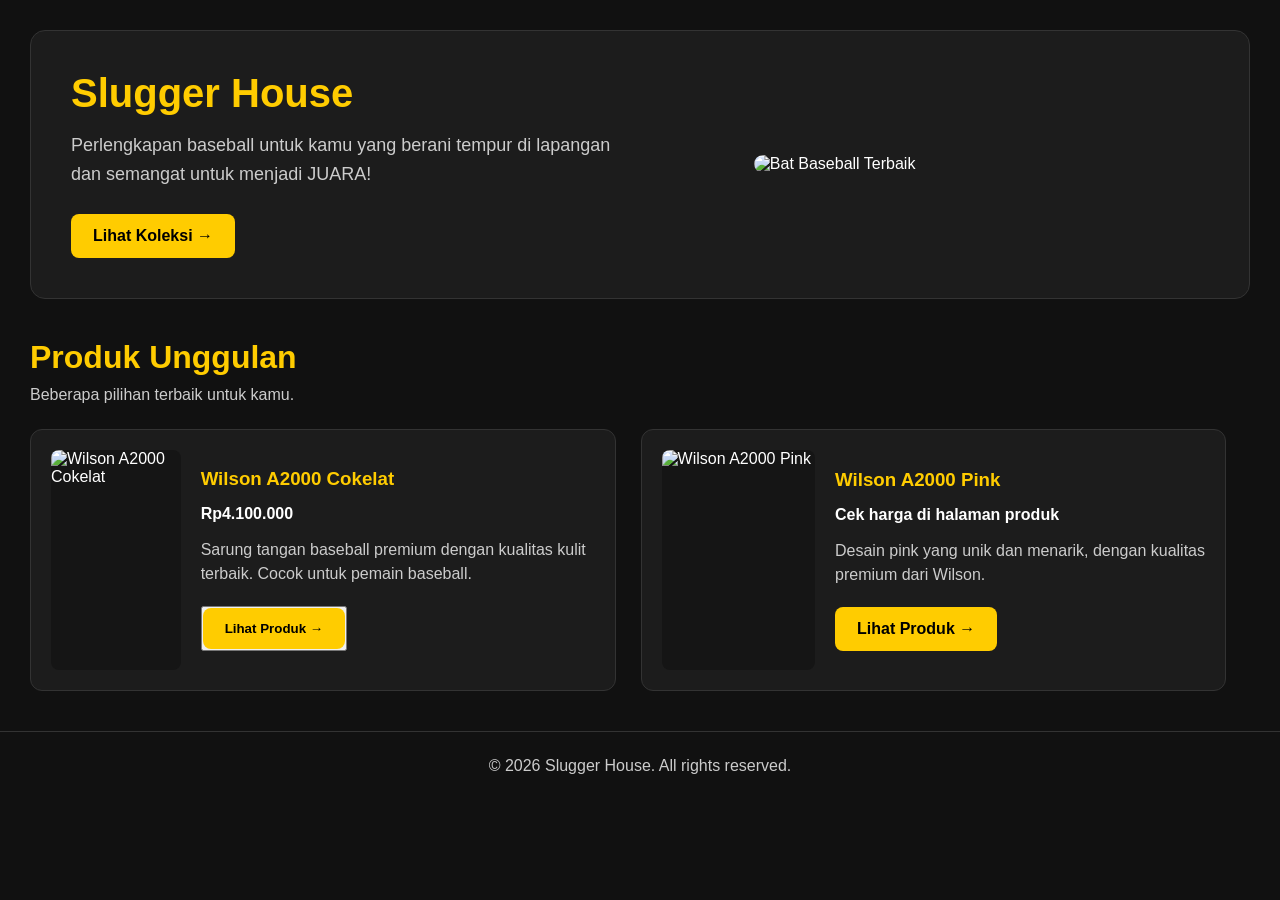
==== home.html @ 65838010 "Add files via upload" ====
<!DOCTYPE html>
<html>
<head>
    <title>Home - Slugger House</title>

    <style>
        * {
            margin: 0;
            padding: 0;
            box-sizing: border-box;
        }

        body {
            font-family: Arial, sans-serif;
            background: #111111;
            color: white;
        }

        /* BAGIAN UTAMA */
        .banner {
            display: flex;
            align-items: center;
            justify-content: space-between;
            background: #1c1c1c;
            margin: 30px;
            padding: 40px;
            border-radius: 15px;
            border: 1px solid #333;
        }

        .teks {
            width: 50%;
        }

        .teks h1 {
            color: #ffcc00;
            font-size: 40px;
            margin-bottom: 15px;
        }

        .teks p {
            color: #cccccc;
            font-size: 18px;
            line-height: 1.6;
            margin-bottom: 25px;
        }

        .tombol {
            display: inline-block;
            background: #ffcc00;
            color: black;
            padding: 13px 22px;
            border-radius: 8px;
            text-decoration: none;
            font-weight: bold;
        }

        .tombol:hover {
            background: #e6b800;
        }

        .gambar-utama {
            width: 40%;
            border-radius: 10px;
        }

        /* PRODUK UNGGULAN */
        .unggulan {
            padding: 10px 30px 40px;
        }

        .unggulan h2 {
            color: #ffcc00;
            font-size: 32px;
            margin-bottom: 10px;
        }

        .unggulan > p {
            color: #cccccc;
            margin-bottom: 25px;
        }

        .daftar-produk {
            display: flex;
            gap: 25px;
            flex-wrap: wrap;
        }

        .produk {
            display: flex;
            align-items: center;
            gap: 20px;
            background: #1c1c1c;
            border: 1px solid #333;
            border-radius: 12px;
            padding: 20px;
            width: 48%;
        }

        .produk img {
            width: 40%;
            height: 220px;
            object-fit: contain;
            background: #151515;
            border-radius: 8px;
        }

        .deskripsi h3 {
            color: #ffcc00;
            margin-bottom: 15px;
        }

        .harga {
            font-weight: bold;
            margin-bottom: 15px;
        }

        .deskripsi p {
            color: #cccccc;
            line-height: 1.5;
            margin-bottom: 20px;
        }

        /* FOOTER */
        footer {
            text-align: center;
            padding: 25px;
            border-top: 1px solid #333;
            color: #cccccc;
        }

        /* TAMPILAN HP */
        @media (max-width: 700px) {
            .banner {
                flex-direction: column;
                margin: 15px;
                padding: 25px;
            }

            .teks {
                width: 100%;
            }

            .teks h1 {
                font-size: 32px;
            }

            .gambar-utama {
                width: 100%;
                margin-top: 25px;
            }

            .unggulan {
                padding: 15px;
            }

            .produk {
                width: 100%;
                flex-direction: column;
                align-items: flex-start;
            }

            .produk img {
                width: 100%;
            }
        }
    </style>
</head>

<body>

    <!-- BAGIAN UTAMA -->
    <div class="banner">

        <div class="teks">
            <h1>Slugger House</h1>

            <p>
                Perlengkapan baseball untuk kamu yang berani tempur 
                di lapangan dan semangat untuk menjadi JUARA!
            </p>

            <a href="product.html" class="tombol">
                Lihat Koleksi →
            </a>
        </div>

        <img src="gambarB/crbnpro.jpg"
             alt="Bat Baseball Terbaik"
             class="gambar-utama">

    </div>

    <!-- PRODUK UNGGULAN -->
    <div class="unggulan">

        <h2>Produk Unggulan</h2>

        <p>Beberapa pilihan terbaik untuk kamu.</p>

        <div class="daftar-produk">

            <!-- PRODUK COKELAT -->
            <div class="produk">

                <img src="gambarB/a2000cream.jpg"
                     alt="Wilson A2000 Cokelat">

                <div class="deskripsi">
                    <h3>Wilson A2000 Cokelat</h3>

                    <div class="harga">
                        Rp4.100.000
                    </div>

                    <p>
                        Sarung tangan baseball premium
                        dengan kualitas kulit terbaik.
                        Cocok untuk pemain baseball.
                    </p>

                    <button><a href="product.html" class="tombol">
                        Lihat Produk →
                    </a>
                </div>

            </div>

            <!-- PRODUK PINK -->
            <div class="produk">

                <img src="gambarB/a2000pink.jpg"
                     alt="Wilson A2000 Pink">

                <div class="deskripsi">
                    <h3>Wilson A2000 Pink</h3>

                    <div class="harga">
                        Cek harga di halaman produk
                    </div>

                    <p>
                        Desain pink yang unik dan menarik,
                        dengan kualitas premium dari Wilson.
                    </p>

                    <a href="product.html" class="tombol">
                        Lihat Produk →
                    </a>
                </div>

            </div>

        </div>
    </div>

    <!-- FOOTER -->
    <footer>
        <p>&copy; 2026 Slugger House. All rights reserved.</p>
    </footer>

</body>
</html>
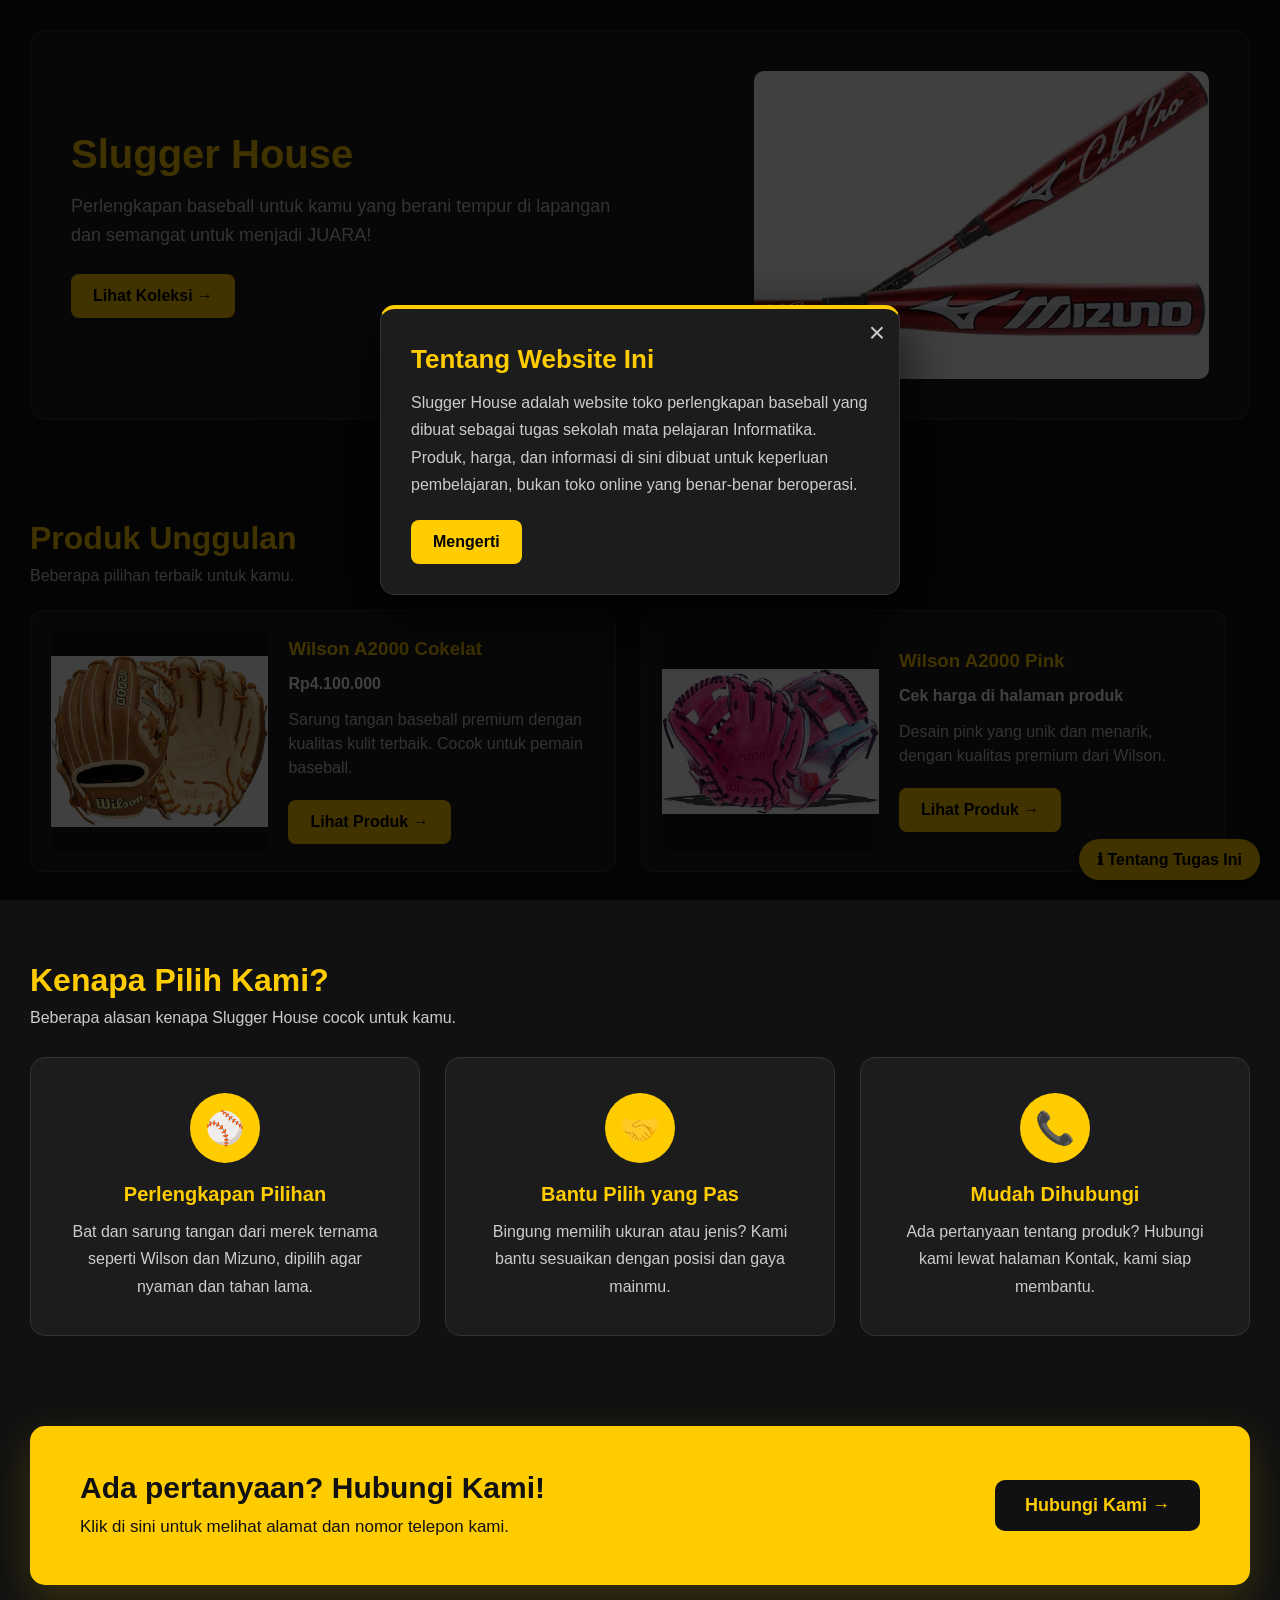
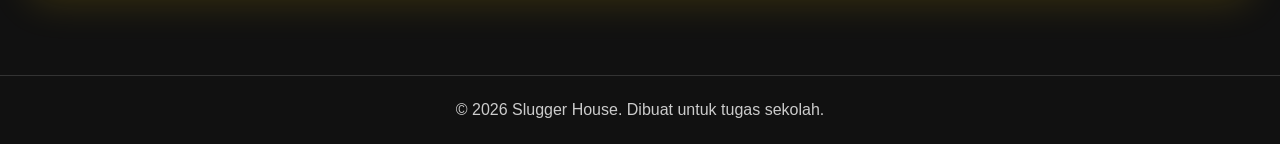
==== commit 2d54f48d: "Add files via upload" ====
--- a/home.html
+++ b/home.html
@@ -1,264 +1,591 @@
-
-<!DOCTYPE html>
-<html>
-<head>
-    <title>Home - Slugger House</title>
-
-    <style>
-        * {
-            margin: 0;
-            padding: 0;
-            box-sizing: border-box;
-        }
-
-        body {
-            font-family: Arial, sans-serif;
-            background: #111111;
-            color: white;
-        }
-
-        /* BAGIAN UTAMA */
-        .banner {
-            display: flex;
-            align-items: center;
-            justify-content: space-between;
-            background: #1c1c1c;
-            margin: 30px;
-            padding: 40px;
-            border-radius: 15px;
-            border: 1px solid #333;
-        }
-
-        .teks {
-            width: 50%;
-        }
-
-        .teks h1 {
-            color: #ffcc00;
-            font-size: 40px;
-            margin-bottom: 15px;
-        }
-
-        .teks p {
-            color: #cccccc;
-            font-size: 18px;
-            line-height: 1.6;
-            margin-bottom: 25px;
-        }
-
-        .tombol {
-            display: inline-block;
-            background: #ffcc00;
-            color: black;
-            padding: 13px 22px;
-            border-radius: 8px;
-            text-decoration: none;
-            font-weight: bold;
-        }
-
-        .tombol:hover {
-            background: #e6b800;
-        }
-
-        .gambar-utama {
-            width: 40%;
-            border-radius: 10px;
-        }
-
-        /* PRODUK UNGGULAN */
-        .unggulan {
-            padding: 10px 30px 40px;
-        }
-
-        .unggulan h2 {
-            color: #ffcc00;
-            font-size: 32px;
-            margin-bottom: 10px;
-        }
-
-        .unggulan > p {
-            color: #cccccc;
-            margin-bottom: 25px;
-        }
-
-        .daftar-produk {
-            display: flex;
-            gap: 25px;
-            flex-wrap: wrap;
-        }
-
-        .produk {
-            display: flex;
-            align-items: center;
-            gap: 20px;
-            background: #1c1c1c;
-            border: 1px solid #333;
-            border-radius: 12px;
-            padding: 20px;
-            width: 48%;
-        }
-
-        .produk img {
-            width: 40%;
-            height: 220px;
-            object-fit: contain;
-            background: #151515;
-            border-radius: 8px;
-        }
-
-        .deskripsi h3 {
-            color: #ffcc00;
-            margin-bottom: 15px;
-        }
-
-        .harga {
-            font-weight: bold;
-            margin-bottom: 15px;
-        }
-
-        .deskripsi p {
-            color: #cccccc;
-            line-height: 1.5;
-            margin-bottom: 20px;
-        }
-
-        /* FOOTER */
-        footer {
-            text-align: center;
-            padding: 25px;
-            border-top: 1px solid #333;
-            color: #cccccc;
-        }
-
-        /* TAMPILAN HP */
-        @media (max-width: 700px) {
-            .banner {
-                flex-direction: column;
-                margin: 15px;
-                padding: 25px;
-            }
-
-            .teks {
-                width: 100%;
-            }
-
-            .teks h1 {
-                font-size: 32px;
-            }
-
-            .gambar-utama {
-                width: 100%;
-                margin-top: 25px;
-            }
-
-            .unggulan {
-                padding: 15px;
-            }
-
-            .produk {
-                width: 100%;
-                flex-direction: column;
-                align-items: flex-start;
-            }
-
-            .produk img {
-                width: 100%;
-            }
-        }
-    </style>
-</head>
-
-<body>
-
-    <!-- BAGIAN UTAMA -->
-    <div class="banner">
-
-        <div class="teks">
-            <h1>Slugger House</h1>
-
-            <p>
-                Perlengkapan baseball untuk kamu yang berani tempur 
-                di lapangan dan semangat untuk menjadi JUARA!
-            </p>
-
-            <a href="product.html" class="tombol">
-                Lihat Koleksi →
-            </a>
-        </div>
-
-        <img src="gambarB/crbnpro.jpg"
-             alt="Bat Baseball Terbaik"
-             class="gambar-utama">
-
-    </div>
-
-    <!-- PRODUK UNGGULAN -->
-    <div class="unggulan">
-
-        <h2>Produk Unggulan</h2>
-
-        <p>Beberapa pilihan terbaik untuk kamu.</p>
-
-        <div class="daftar-produk">
-
-            <!-- PRODUK COKELAT -->
-            <div class="produk">
-
-                <img src="gambarB/a2000cream.jpg"
-                     alt="Wilson A2000 Cokelat">
-
-                <div class="deskripsi">
-                    <h3>Wilson A2000 Cokelat</h3>
-
-                    <div class="harga">
-                        Rp4.100.000
-                    </div>
-
-                    <p>
-                        Sarung tangan baseball premium
-                        dengan kualitas kulit terbaik.
-                        Cocok untuk pemain baseball.
-                    </p>
-
-                    <button><a href="product.html" class="tombol">
-                        Lihat Produk →
-                    </a>
-                </div>
-
-            </div>
-
-            <!-- PRODUK PINK -->
-            <div class="produk">
-
-                <img src="gambarB/a2000pink.jpg"
-                     alt="Wilson A2000 Pink">
-
-                <div class="deskripsi">
-                    <h3>Wilson A2000 Pink</h3>
-
-                    <div class="harga">
-                        Cek harga di halaman produk
-                    </div>
-
-                    <p>
-                        Desain pink yang unik dan menarik,
-                        dengan kualitas premium dari Wilson.
-                    </p>
-
-                    <a href="product.html" class="tombol">
-                        Lihat Produk →
-                    </a>
-                </div>
-
-            </div>
-
-        </div>
-    </div>
-
-    <!-- FOOTER -->
-    <footer>
-        <p>&copy; 2026 Slugger House. All rights reserved.</p>
-    </footer>
-
-</body>
-</html>
+<!DOCTYPE html>
+<html>
+<head>
+
+    <link rel="stylesheet" href="isi-halaman.css">
+
+    <title>Home - Slugger House</title>
+
+    <style>
+        * {
+            margin: 0;
+            padding: 0;
+            box-sizing: border-box;
+        }
+
+        body {
+            font-family: Arial, sans-serif;
+            background: #111111;
+            color: white;
+        }
+
+        /* BAGIAN UTAMA */
+        .banner {
+            display: flex;
+            align-items: center;
+            justify-content: space-between;
+            background: #1c1c1c;
+            margin: 30px 30px 90px;
+            padding: 40px;
+            border-radius: 15px;
+            border: 1px solid #333;
+        }
+
+        .teks {
+            width: 50%;
+        }
+
+        .teks h1 {
+            color: #ffcc00;
+            font-size: 40px;
+            margin-bottom: 15px;
+        }
+
+        .teks p {
+            color: #cccccc;
+            font-size: 18px;
+            line-height: 1.6;
+            margin-bottom: 25px;
+        }
+
+        .tombol {
+            display: inline-block;
+            background: #ffcc00;
+            color: black;
+            padding: 13px 22px;
+            border-radius: 8px;
+            text-decoration: none;
+            font-weight: bold;
+        }
+
+        .tombol:hover {
+            background: #e6b800;
+        }
+
+        .gambar-utama {
+            width: 40%;
+            border-radius: 10px;
+        }
+
+        /* PRODUK UNGGULAN */
+        .unggulan {
+            padding: 10px 30px 90px;
+        }
+
+        .unggulan h2 {
+            color: #ffcc00;
+            font-size: 32px;
+            margin-bottom: 10px;
+        }
+
+        .unggulan > p {
+            color: #cccccc;
+            margin-bottom: 25px;
+        }
+
+        .daftar-produk {
+            display: flex;
+            gap: 25px;
+            flex-wrap: wrap;
+        }
+
+        .produk {
+            display: flex;
+            align-items: center;
+            gap: 20px;
+            background: #1c1c1c;
+            border: 1px solid #333;
+            border-radius: 12px;
+            padding: 20px;
+            width: 48%;
+        }
+
+        .produk img {
+            width: 40%;
+            height: 220px;
+            object-fit: contain;
+            background: #151515;
+            border-radius: 8px;
+        }
+
+        .deskripsi h3 {
+            color: #ffcc00;
+            margin-bottom: 15px;
+        }
+
+        .harga {
+            font-weight: bold;
+            margin-bottom: 15px;
+        }
+
+        .deskripsi p {
+            color: #cccccc;
+            line-height: 1.5;
+            margin-bottom: 20px;
+        }
+
+        /* KENAPA PILIH KAMI */
+        .keunggulan {
+            padding: 0 30px 90px;
+        }
+
+        .keunggulan h2 {
+            color: #ffcc00;
+            font-size: 32px;
+            margin-bottom: 10px;
+        }
+
+        .keunggulan > p {
+            color: #cccccc;
+            margin-bottom: 30px;
+        }
+
+        .daftar-keunggulan {
+            display: grid;
+            grid-template-columns: repeat(3, 1fr);
+            gap: 25px;
+        }
+
+        .kartu-unggul {
+            background: #1c1c1c;
+            border: 1px solid #333;
+            border-radius: 15px;
+            padding: 35px 28px;
+            text-align: center;
+            transition: transform .25s, border-color .25s;
+        }
+
+        .kartu-unggul:hover {
+            transform: translateY(-6px);
+            border-color: #ffcc00;
+        }
+
+        .ikon-unggul {
+            width: 70px;
+            height: 70px;
+            margin: 0 auto 20px;
+            border-radius: 50%;
+            background: #ffcc00;
+            display: flex;
+            align-items: center;
+            justify-content: center;
+            font-size: 32px;
+        }
+
+        .kartu-unggul h3 {
+            color: #ffcc00;
+            font-size: 20px;
+            margin-bottom: 12px;
+        }
+
+        .kartu-unggul p {
+            color: #cccccc;
+            line-height: 1.7;
+        }
+
+        /* HUBUNGI KAMI (muncul saat di-scroll, bisa diklik) */
+        .hubungi {
+            display: flex;
+            align-items: center;
+            justify-content: space-between;
+            gap: 30px;
+            background: #ffcc00;
+            color: #111111;
+            text-decoration: none;
+            border-radius: 15px;
+            margin: 0 30px 90px;
+            padding: 45px 50px;
+            box-shadow: 0 15px 40px rgba(255, 204, 0, .18);
+            transition: box-shadow .3s;
+        }
+
+        .hubungi:hover {
+            box-shadow: 0 20px 50px rgba(255, 204, 0, .35);
+        }
+
+        /* animasi muncul saat di-scroll (CSS murni; browser lama tetap menampilkan kotaknya) */
+        @supports (animation-timeline: view()) {
+            .hubungi {
+                animation: munculHubungi linear both;
+                animation-timeline: view();
+                animation-range: entry 0% entry 60%;
+            }
+        }
+
+        @keyframes munculHubungi {
+            from { opacity: 0; transform: translateY(50px) scale(.95); }
+            to   { opacity: 1; transform: none; }
+        }
+
+        .hubungi h2 {
+            font-size: 30px;
+            margin-bottom: 8px;
+        }
+
+        .hubungi p {
+            font-size: 17px;
+            line-height: 1.6;
+        }
+
+        .tombol-hubungi {
+            flex: none;
+            background: #111111;
+            color: #ffcc00;
+            font-weight: bold;
+            font-size: 18px;
+            padding: 15px 30px;
+            border-radius: 10px;
+            white-space: nowrap;
+        }
+
+        .hubungi:focus-visible {
+            outline: 3px solid #ffffff;
+            outline-offset: 3px;
+        }
+
+        /* POP UP DESKRIPSI */
+        .popup-latar {
+            position: fixed;
+            inset: 0;
+            background: rgba(0, 0, 0, .75);
+            display: none;
+            align-items: center;
+            justify-content: center;
+            padding: 20px;
+            z-index: 1000;
+        }
+
+        #popup-cek:checked ~ .popup-latar {
+            display: flex;
+        }
+
+        .popup {
+            position: relative;
+            background: #1c1c1c;
+            border: 1px solid #333;
+            border-top: 4px solid #ffcc00;
+            border-radius: 15px;
+            max-width: 520px;
+            width: 100%;
+            padding: 35px 30px 30px;
+            box-shadow: 0 20px 60px rgba(0, 0, 0, .8);
+            animation: munculPopup .3s ease;
+        }
+
+        @keyframes munculPopup {
+            from { opacity: 0; transform: translateY(20px) scale(.96); }
+            to   { opacity: 1; transform: none; }
+        }
+
+        .popup h2 {
+            color: #ffcc00;
+            font-size: 26px;
+            margin-bottom: 14px;
+        }
+
+        .popup p {
+            color: #cccccc;
+            line-height: 1.7;
+            margin-bottom: 22px;
+        }
+
+        .popup-tutup {
+            position: absolute;
+            top: 10px;
+            right: 14px;
+            background: none;
+            border: 0;
+            color: #cccccc;
+            font-size: 28px;
+            cursor: pointer;
+            line-height: 1;
+        }
+
+        .popup-tutup:hover {
+            color: #ffcc00;
+        }
+
+        .popup .tombol {
+            border: 0;
+            cursor: pointer;
+            font-size: 16px;
+        }
+
+        .tombol-info {
+            position: fixed;
+            right: 20px;
+            bottom: 20px;
+            background: #ffcc00;
+            color: black;
+            border: 0;
+            border-radius: 999px;
+            padding: 11px 18px;
+            font-weight: bold;
+            cursor: pointer;
+            box-shadow: 0 6px 18px rgba(0, 0, 0, .6);
+            z-index: 900;
+        }
+
+        .tombol-info:hover {
+            background: #e6b800;
+        }
+
+        /* kotak centang tersembunyi yang mengatur buka/tutup pop up */
+        .popup-cek {
+            display: none;
+        }
+
+        /* area gelap di luar kotak: klik untuk menutup */
+        .popup-lapisan {
+            position: absolute;
+            inset: 0;
+            cursor: pointer;
+        }
+
+        .popup {
+            z-index: 1;
+        }
+
+        /* FOOTER */
+        footer {
+            text-align: center;
+            padding: 25px;
+            border-top: 1px solid #333;
+            color: #cccccc;
+        }
+
+        /* TAMPILAN HP */
+        @media (max-width: 700px) {
+            .banner {
+                flex-direction: column;
+                margin: 15px 15px 60px;
+                padding: 25px;
+            }
+
+            .teks {
+                width: 100%;
+            }
+
+            .teks h1 {
+                font-size: 32px;
+            }
+
+            .gambar-utama {
+                width: 100%;
+                margin-top: 25px;
+            }
+
+            .unggulan {
+                padding: 15px 15px 60px;
+            }
+
+            .produk {
+                width: 100%;
+                flex-direction: column;
+                align-items: flex-start;
+            }
+
+            .produk img {
+                width: 100%;
+            }
+
+            .hubungi {
+                flex-direction: column;
+                align-items: flex-start;
+                margin: 0 15px 60px;
+                padding: 30px 25px;
+                gap: 20px;
+            }
+
+            .hubungi h2 {
+                font-size: 24px;
+            }
+
+            .tombol-hubungi {
+                width: 100%;
+                text-align: center;
+            }
+
+            .keunggulan {
+                padding: 0 15px 60px;
+            }
+
+            .keunggulan h2 {
+                font-size: 26px;
+            }
+
+            .daftar-keunggulan {
+                grid-template-columns: 1fr;
+                gap: 18px;
+            }
+        }
+    </style>
+</head>
+
+<body>
+
+    <!-- pengatur pop up: tercentang = pop up tampil -->
+    <input type="checkbox" id="popup-cek" class="popup-cek" checked>
+
+
+    <!-- BAGIAN UTAMA -->
+    <div class="banner">
+
+        <div class="teks">
+            <h1>Slugger House</h1>
+
+            <p>
+                Perlengkapan baseball untuk kamu yang berani tempur
+                di lapangan dan semangat untuk menjadi JUARA!
+            </p>
+
+            <a href="product.html" class="tombol">
+                Lihat Koleksi →
+            </a>
+        </div>
+
+        <img src="gambarB/crbnpro.jpg"
+             alt="Bat Baseball Terbaik"
+             class="gambar-utama">
+
+    </div>
+
+    <!-- PRODUK UNGGULAN -->
+    <div class="unggulan">
+
+        <h2>Produk Unggulan</h2>
+
+        <p>Beberapa pilihan terbaik untuk kamu.</p>
+
+        <div class="daftar-produk">
+
+            <!-- PRODUK COKELAT -->
+            <div class="produk">
+
+                <img src="gambarB/a2000cream.jpg"
+                     alt="Wilson A2000 Cokelat">
+
+                <div class="deskripsi">
+                    <h3>Wilson A2000 Cokelat</h3>
+
+                    <div class="harga">
+                        Rp4.100.000
+                    </div>
+
+                    <p>
+                        Sarung tangan baseball premium
+                        dengan kualitas kulit terbaik.
+                        Cocok untuk pemain baseball.
+                    </p>
+
+                    <a href="product.html" class="tombol">
+                        Lihat Produk →
+                    </a>
+                </div>
+
+            </div>
+
+            <!-- PRODUK PINK -->
+            <div class="produk">
+
+                <img src="gambarB/a2000pink.jpg"
+                     alt="Wilson A2000 Pink">
+
+                <div class="deskripsi">
+                    <h3>Wilson A2000 Pink</h3>
+
+                    <div class="harga">
+                        Cek harga di halaman produk
+                    </div>
+
+                    <p>
+                        Desain pink yang unik dan menarik,
+                        dengan kualitas premium dari Wilson.
+                    </p>
+
+                    <a href="product.html" class="tombol">
+                        Lihat Produk →
+                    </a>
+                </div>
+
+            </div>
+
+        </div>
+    </div>
+
+    <!-- KENAPA PILIH KAMI -->
+    <div class="keunggulan">
+
+        <h2>Kenapa Pilih Kami?</h2>
+        <p>Beberapa alasan kenapa Slugger House cocok untuk kamu.</p>
+
+        <div class="daftar-keunggulan">
+
+            <div class="kartu-unggul">
+                <div class="ikon-unggul">⚾</div>
+                <h3>Perlengkapan Pilihan</h3>
+                <p>
+                    Bat dan sarung tangan dari merek ternama seperti
+                    Wilson dan Mizuno, dipilih agar nyaman dan tahan lama.
+                </p>
+            </div>
+
+            <div class="kartu-unggul">
+                <div class="ikon-unggul">🤝</div>
+                <h3>Bantu Pilih yang Pas</h3>
+                <p>
+                    Bingung memilih ukuran atau jenis? Kami bantu
+                    sesuaikan dengan posisi dan gaya mainmu.
+                </p>
+            </div>
+
+            <div class="kartu-unggul">
+                <div class="ikon-unggul">📞</div>
+                <h3>Mudah Dihubungi</h3>
+                <p>
+                    Ada pertanyaan tentang produk? Hubungi kami
+                    lewat halaman Kontak, kami siap membantu.
+                </p>
+            </div>
+
+        </div>
+
+    </div>
+
+    <!-- HUBUNGI KAMI (klik untuk ke halaman Kontak) -->
+    <a href="kontak.html" class="hubungi" id="hubungi">
+        <div>
+            <h2>Ada pertanyaan? Hubungi Kami!</h2>
+            <p>Klik di sini untuk melihat alamat dan nomor telepon kami.</p>
+        </div>
+        <span class="tombol-hubungi">Hubungi Kami →</span>
+    </a>
+
+    <!-- FOOTER -->
+    <footer>
+        <p>&copy; 2026 Slugger House. Dibuat untuk tugas sekolah.</p>
+    </footer>
+
+    <!-- POP UP DESKRIPSI (tanpa JavaScript) -->
+    <div class="popup-latar">
+        <label for="popup-cek" class="popup-lapisan" aria-label="Tutup"></label>
+
+        <div class="popup" role="dialog" aria-labelledby="popup-judul">
+            <label for="popup-cek" class="popup-tutup" role="button" aria-label="Tutup">&times;</label>
+            <h2 id="popup-judul">Tentang Website Ini</h2>
+            <p>
+                Slugger House adalah website toko perlengkapan baseball
+                yang dibuat sebagai tugas sekolah mata pelajaran
+                Informatika. Produk, harga, dan informasi di sini dibuat
+                untuk keperluan pembelajaran, bukan toko online yang
+                benar-benar beroperasi.
+            </p>
+            <label for="popup-cek" class="tombol" role="button">Mengerti</label>
+        </div>
+    </div>
+
+    <!-- TOMBOL UNTUK MEMBUKA POP UP LAGI -->
+    <label for="popup-cek" class="tombol-info" role="button">ℹ Tentang Tugas Ini</label>
+
+</body>
+</html>
--- a/isi-halaman.css
+++ b/isi-halaman.css
@@ -0,0 +1,4 @@
+/* Pasang CSS ini di file HTML yang DIMUAT di dalam iframe (halaman isi) */
+:root { color-scheme: dark; }
+html { scrollbar-width: thin; scrollbar-color: #ffcc00 #121212; }
+body { background: transparent; margin: 0; }
